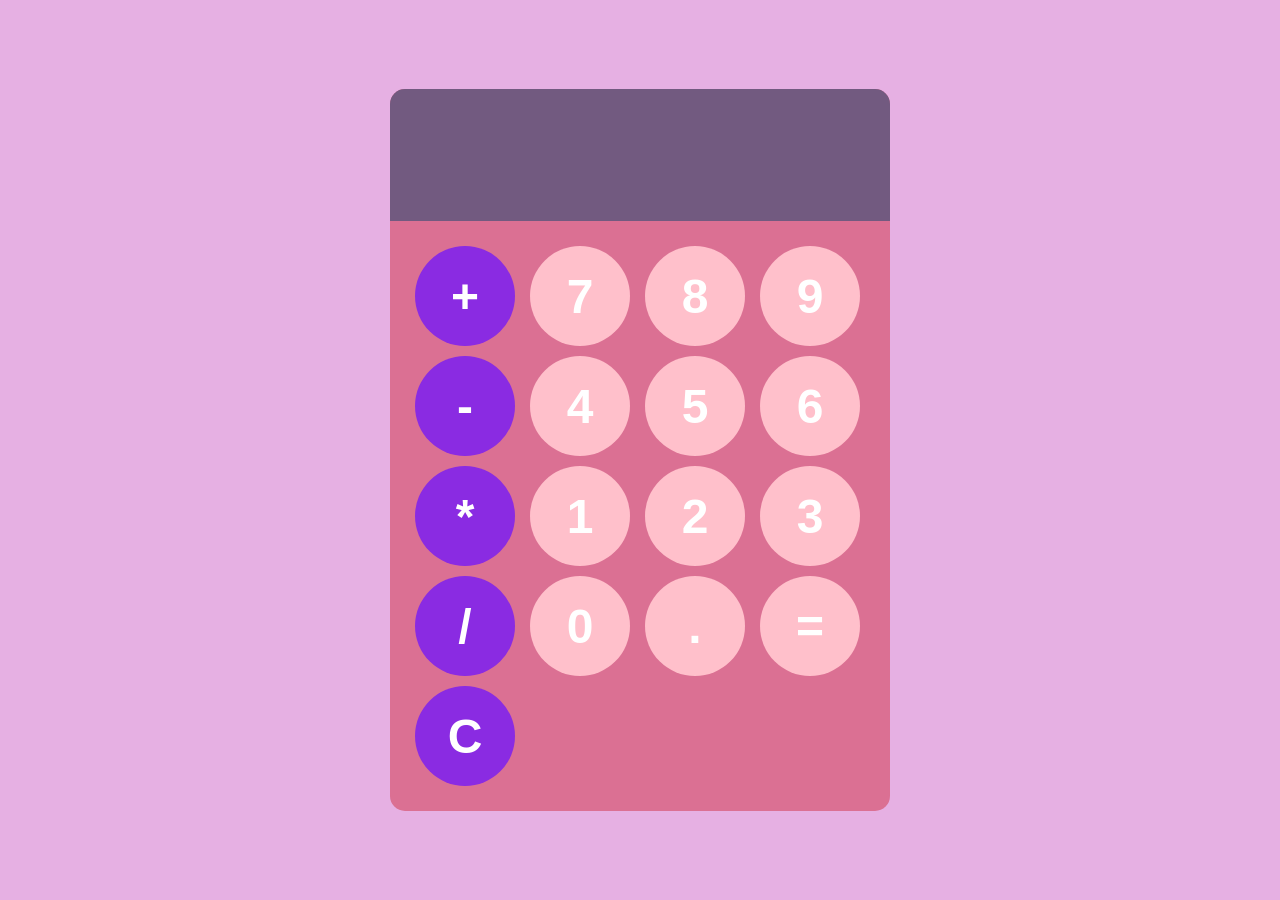
==== index.html @ 94c2a462 "CalculatorDev" ====
<!DOCTYPE html>
<html lang="en">
<head>
  <meta charset="UTF-8">
  <meta name="viewport" content="width=device-width, initial-scale=1.0">
  <title>Calculator ni boss meeju</title>
  <link rel="stylesheet" href="style.css">
</head>
<body>

      <div id="calculator">
        <input id="display" readonly>
        <div id="keys">
          <button onclick="appendToDisplay('+')" class="operator-btn">+</button>
          <button onclick="appendToDisplay('7')">7</button>
          <button onclick="appendToDisplay('8')">8</button>
          <button onclick="appendToDisplay('9')">9</button>
          <button onclick="appendToDisplay('-')" class="operator-btn">-</button>
          <button onclick="appendToDisplay('4')">4</button>
          <button onclick="appendToDisplay('5')">5</button>
          <button onclick="appendToDisplay('6')">6</button>
          <button onclick="appendToDisplay('*')" class="operator-btn">*</button>
          <button onclick="appendToDisplay('1')">1</button>
          <button onclick="appendToDisplay('2')">2</button>
          <button onclick="appendToDisplay('3')">3</button>
          <button onclick="appendToDisplay('/')" class="operator-btn">/</button>
          <button onclick="appendToDisplay('0')">0</button>
          <button onclick="appendToDisplay('.')">.</button>
           <button onclick="calculate()">=</button>
           <button onclick="clearDisplay()" class="operator-btn">C</button>
        </div>
      </div>



      <script src="script.js"></script>
</body>
</html>
---- style.css ----
body{
  margin: 0;
  display: flex;
  justify-content: center;
  align-items: center;
  height: 100vh;
  background-color: rgb(230, 176, 227);
}
#calculator{
  font-family: Arial, sans-serif;
  background-color: palevioletred;
  border-radius: 15px;
  max-width: 500px;
  overflow: hidden;
}
#display{
  width: 100%;
  padding: 20px;
  font-size: 5rem;
  text-align: left;
  border: none;
  background-color: rgb(114, 90, 128);
}
#keys{
  display: grid;
  grid-template-columns: repeat(4, 1fr);
  gap: 10px;
  padding: 25px;

}
button{
  width: 100px;
  height: 100px;
  border-radius: 50px;
  border: none;
  background-color: pink;
  color: white;
  font-size: 3rem;
  font-weight: bold;
  cursor: pointer;
}
button:hover{
  background-color: rgb(173, 160, 173);
}
button:active{
  background-color: rgb(173, 160, 173);
}
.operator-btn{
  background-color: blueviolet;
}
.operator-btn:hover{
  background-color: blueviolet;
}
.operator-btn:active{
  background-color: blueviolet;
}
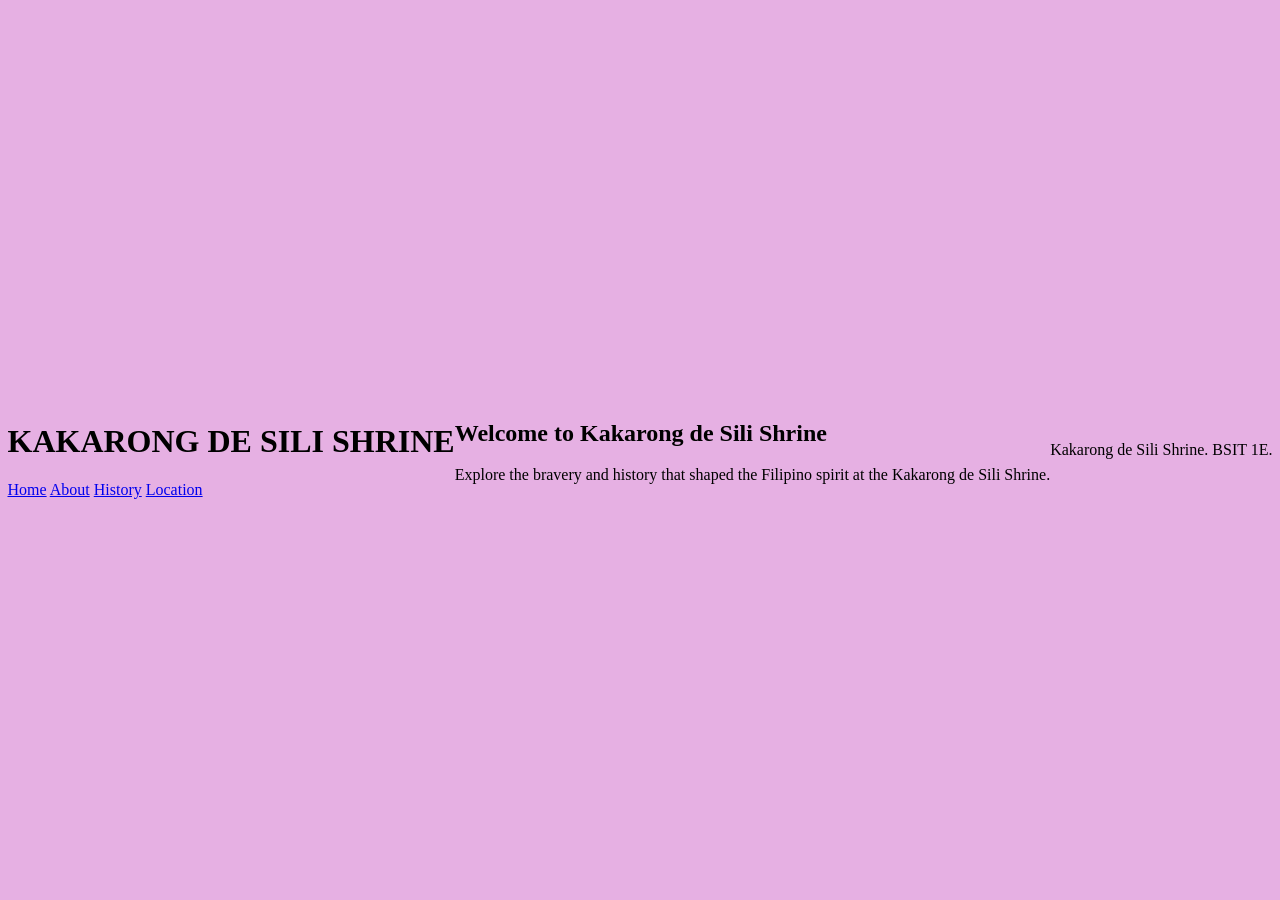
==== commit 97fb42a5: "Update index.html" ====
--- a/index.html
+++ b/index.html
@@ -1,38 +1,30 @@
 <!DOCTYPE html>
 <html lang="en">
 <head>
-  <meta charset="UTF-8">
-  <meta name="viewport" content="width=device-width, initial-scale=1.0">
-  <title>Calculator ni boss meeju</title>
-  <link rel="stylesheet" href="style.css">
+    <meta charset="UTF-8">
+    <meta name="viewport" content="width=device-width, initial-scale=1.0">
+    <title>Kakarong de Sili - Home</title>
+    <link rel="stylesheet" href="style.css">
+    <link rel="icon" href="favicon.jpg" type="image/jpg">
 </head>
 <body>
+    <header>
+        <h1>KAKARONG DE SILI SHRINE</h1>
+        <nav>
+            <a href="index.html">Home</a>
+            <a href="about.html">About</a>
+            <a href="history.html">History</a>
+            <a href="visit.html">Location</a>
+        </nav>
+    </header>
+    <main>
+        <h2>Welcome to Kakarong de Sili Shrine</h2>
+        <p>Explore the bravery and history that shaped the Filipino spirit at the Kakarong de Sili Shrine.</p>
+    </main>
+    <footer>
+        <p>Kakarong de Sili Shrine. BSIT 1E.</p>
+    </footer>
 
-      <div id="calculator">
-        <input id="display" readonly>
-        <div id="keys">
-          <button onclick="appendToDisplay('+')" class="operator-btn">+</button>
-          <button onclick="appendToDisplay('7')">7</button>
-          <button onclick="appendToDisplay('8')">8</button>
-          <button onclick="appendToDisplay('9')">9</button>
-          <button onclick="appendToDisplay('-')" class="operator-btn">-</button>
-          <button onclick="appendToDisplay('4')">4</button>
-          <button onclick="appendToDisplay('5')">5</button>
-          <button onclick="appendToDisplay('6')">6</button>
-          <button onclick="appendToDisplay('*')" class="operator-btn">*</button>
-          <button onclick="appendToDisplay('1')">1</button>
-          <button onclick="appendToDisplay('2')">2</button>
-          <button onclick="appendToDisplay('3')">3</button>
-          <button onclick="appendToDisplay('/')" class="operator-btn">/</button>
-          <button onclick="appendToDisplay('0')">0</button>
-          <button onclick="appendToDisplay('.')">.</button>
-           <button onclick="calculate()">=</button>
-           <button onclick="clearDisplay()" class="operator-btn">C</button>
-        </div>
-      </div>
-
-
-
-      <script src="script.js"></script>
+    <script src="script.js"></script>
 </body>
-</html>+</html>
--- a/style.css
+++ b/style.css
@@ -54,4 +54,8 @@
 .operator-btn:active{
   background-color: blueviolet;
 }
- +
+@media only screen and (max-width: 481px ){
+ 
+}
+ 
